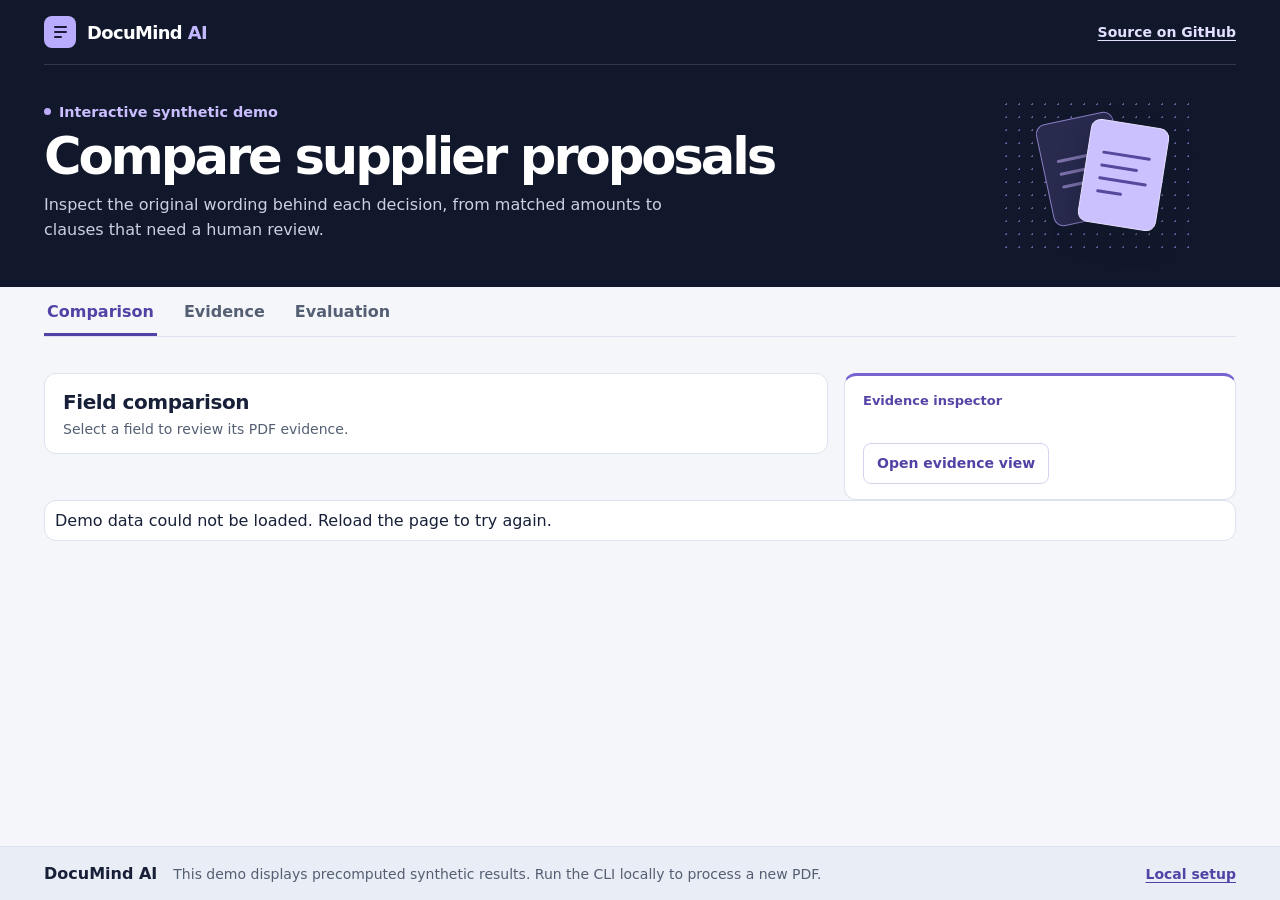
==== app/static_showcase/index.html @ 91fdc0e9 "Release DocuMind AI and synthetic recruiter showcase" ====
<!doctype html>
<html lang="en">
<head>
  <meta charset="utf-8">
  <meta name="viewport" content="width=device-width, initial-scale=1">
  <meta name="description" content="Inspect evidence and compare synthetic supplier proposals in the DocuMind AI recruiter demo.">
  <meta http-equiv="Content-Security-Policy" content="default-src 'self'; object-src 'none'; base-uri 'none'; form-action 'none'">
  <meta name="theme-color" content="#111827">
  <title>DocuMind AI · Proposal comparison</title>
  <link rel="icon" href="icon.png" type="image/png">
  <link rel="stylesheet" href="styles.css">
  <script src="data.js" defer></script>
  <script src="app.js" defer></script>
</head>
<body>
  <a class="skip" href="#workspace">Skip to the demo</a>
  <header class="mast">
    <div class="topbar wrap">
      <a class="brand" href="./" aria-label="DocuMind AI home"><span class="mark" aria-hidden="true"><i></i><i></i><i></i></span><strong>DocuMind<span> AI</span></strong></a>
      <a class="source-link" href="https://github.com/stephanyalves-eng/documind-ai">Source on GitHub</a>
    </div>
    <div class="hero wrap">
      <div>
        <p class="scope"><span></span> Interactive synthetic demo</p>
        <h1>Compare supplier proposals</h1>
        <p class="hero-copy">Inspect the original wording behind each decision, from matched amounts to clauses that need a human review.</p>
      </div>
      <div class="hero-device" aria-hidden="true">
        <div class="sheet sheet-back"><i></i><i></i><i></i></div>
        <div class="sheet sheet-front"><i></i><i></i><i></i><i></i></div>
      </div>
    </div>
  </header>

  <main class="workspace wrap" id="workspace">
    <nav class="tabs" aria-label="Demo views">
      <button type="button" data-view="compare" aria-pressed="true">Comparison</button>
      <button type="button" data-view="evidence" aria-pressed="false">Evidence</button>
      <button type="button" data-view="benchmark" aria-pressed="false">Evaluation</button>
    </nav>
    <section id="pair-controls" class="pair-controls" aria-label="Synthetic proposals">
      <div class="pair-doc"><span class="file-icon" aria-hidden="true">A</span><div><span>Reference proposal</span><strong>Standard proposal</strong></div></div>
      <label class="pair-doc candidate"><span class="file-icon" aria-hidden="true">B</span><span class="candidate-label"><span>Compare with</span><select id="scenario" aria-label="Comparison scenario"></select></span></label>
      <a id="json-download" download class="button secondary">Download JSON</a>
    </section>
    <p id="live-status" role="status" class="sr-only"></p>

    <section id="compare" class="view" aria-label="Field comparison">
      <div class="metrics" id="status-cards"></div>
      <div class="work-grid">
        <article class="card">
          <header class="card-heading"><h2>Field comparison</h2><p>Select a field to review its PDF evidence.</p></header>
          <div id="comparison-table"></div>
        </article>
        <aside class="card inspector" aria-labelledby="inspector-title">
          <header class="card-heading"><p class="eyebrow">Evidence inspector</p><h2 id="inspector-title"></h2></header>
          <div id="inspector"></div>
          <button type="button" data-open-evidence class="button evidence-link">Open evidence view</button>
        </aside>
      </div>
    </section>

    <section id="evidence" class="view" aria-label="PDF evidence" hidden>
      <div class="evidence-toolbar"><div><h2>PDF evidence</h2><p>Review the exact extraction line and its physical page.</p></div><label>Field <select id="evidence-field"></select></label></div>
      <div class="evidence-grid" id="page-evidence"></div>
    </section>

    <section id="benchmark" class="view" aria-label="Synthetic evaluation" hidden>
      <div class="section-top"><div><h2>Synthetic evaluation</h2><p>Results from 12 generated PDFs and 11 annotated comparison pairs.</p></div><a class="button secondary" href="benchmark.json" download>Download benchmark</a></div>
      <div id="evaluation"></div>
    </section>

    <noscript><p class="card noscript">Enable JavaScript to explore the precomputed examples. <a href="benchmark.json">Open the benchmark JSON</a>.</p></noscript>
  </main>
  <footer class="footer"><div class="wrap"><strong>DocuMind AI</strong><p>This demo displays precomputed synthetic results. Run the CLI locally to process a new PDF.</p><a href="https://github.com/stephanyalves-eng/documind-ai#install">Local setup</a></div></footer>
</body>
</html>
---- app/static_showcase/styles.css ----
:root {
  color-scheme: light;
  --ink: #172038;
  --muted: #545f73;
  --soft: #f4f6fa;
  --line: #dce2ee;
  --accent: #5143a6;
  font-family: "Segoe UI", system-ui, -apple-system, sans-serif;
  font-size: 16px;
}
* { box-sizing: border-box; }
body { margin: 0; background: var(--soft); color: var(--ink); min-height: 100vh; display: flex; flex-direction: column; }
[hidden] { display: none !important; }
a { color: var(--accent); text-underline-offset: .2em; }
button, select { font: inherit; }
button, a, select { -webkit-tap-highlight-color: transparent; }
button { cursor: pointer; }
button:focus-visible, a:focus-visible, select:focus-visible { outline: 3px solid #8b75e4; outline-offset: 3px; }
h1, h2, p { margin: 0; }
.wrap { width: min(1280px, calc(100% - 88px)); margin-inline: auto; }
.skip, .sr-only { position: absolute; left: -10000px; }
.skip:focus { left: 1rem; top: 1rem; z-index: 2; background: white; padding: .7rem; }
.mast { background: #11182b; color: #fff; overflow: hidden; }
.topbar { min-height: 65px; display: flex; justify-content: space-between; align-items: center; border-bottom: 1px solid #30374b; gap: 16px; }
.brand { display: inline-flex; align-items: center; gap: 11px; color: white; text-decoration: none; font-size: 1.12rem; letter-spacing: -.035em; }
.brand strong span { color: #c3b7ff; }
.mark { display: grid; align-content: center; justify-content: center; gap: 3px; width: 32px; height: 32px; background: #b9acff; color: #1a1a3a; border-radius: 8px; }
.mark i { background: currentColor; border-radius: 1px; width: 13px; height: 2px; }
.mark i:last-child { width: 8px; }
.source-link { color: #e3dfff; font-size: .875rem; font-weight: 650; }
.hero { min-height: 215px; padding: 33px 0 39px; position: relative; display: flex; justify-content: space-between; align-items: center; }
.hero > div:first-child { position: relative; z-index: 1; }
.scope { color: #cbbeff; font-size: .9rem; font-weight: 650; display: flex; align-items: center; gap: 8px; }
.scope span { width: 7px; height: 7px; background: #beacff; border-radius: 50%; }
h1 { margin: 10px 0 10px; font-size: clamp(2.05rem, 4vw, 3.7rem); line-height: 1.04; letter-spacing: -.06em; font-weight: 700; }
.hero-copy { max-width: 640px; color: #cbd1e2; line-height: 1.55; }
.hero-device { position: relative; width: 200px; height: 150px; flex: 0 0 200px; margin-right: 36px; background: radial-gradient(circle, #675d9c 1px, transparent 1px) 0 0 / 13px 13px; }
.sheet { position: absolute; width: 79px; height: 104px; border-radius: 10px; padding: 21px 14px; display: grid; align-content: center; gap: 10px; }
.sheet-back { background: #282a4e; border: 1px solid #8a7ec4; top: 19px; left: 44px; transform: rotate(-12deg); color: #7c71ab; }
.sheet-front { background: #cbc1ff; border: 1px solid #e6dfff; top: 25px; left: 84px; transform: rotate(9deg); color: #57479d; box-shadow: 0 12px 25px #11182b66; }
.sheet i { height: 3px; background: currentColor; border-radius: 3px; }
.sheet i:nth-child(2) { width: 78%; }
.sheet i:nth-child(4) { width: 54%; }
.workspace { padding-bottom: 46px; flex: 1; }
.tabs { display: flex; gap: 24px; border-bottom: 1px solid var(--line); margin-bottom: 19px; }
.tabs button { color: var(--muted); font-weight: 650; background: none; border: 0; border-bottom: 3px solid transparent; padding: 15px 3px 12px; }
.tabs button[aria-pressed="true"] { color: var(--accent); border-color: var(--accent); }
.pair-controls { display: grid; grid-template-columns: minmax(180px, 1fr) minmax(220px, 1fr) auto; gap: 17px; align-items: center; margin-bottom: 17px; }
.pair-doc { min-width: 0; display: flex; align-items: center; gap: 11px; padding: 10px 12px; border: 1px solid var(--line); border-radius: 10px; background: #fff; }
.file-icon { display: grid; flex: 0 0 33px; height: 36px; place-content: center; background: #edf0fb; border-radius: 5px; color: #3b4891; font-weight: 700; }
.candidate .file-icon { background: #ede8fc; color: #5143a6; }
.pair-doc div, .candidate-label { display: grid; gap: 2px; min-width: 0; }
.candidate-label { flex: 1; }
.pair-doc div span, .candidate-label > span { color: var(--muted); font-size: .875rem; }
.pair-doc strong { font-size: 1rem; }
select { appearance: none; width: 100%; min-width: 0; color: var(--ink); font-weight: 650; border: 1px solid var(--line); background: #fff; padding: 6px 28px 6px 9px; border-radius: 6px; background-image: linear-gradient(45deg, transparent 50%, #525a72 50%), linear-gradient(135deg, #525a72 50%, transparent 50%); background-position: calc(100% - 13px) 54%, calc(100% - 8px) 54%; background-size: 5px 5px; background-repeat: no-repeat; }
.pair-doc select { border: 0; padding: 0 28px 0 0; }
.button { display: inline-flex; align-items: center; justify-content: center; min-height: 41px; padding: 8px 13px; border-radius: 8px; font-weight: 650; font-size: .875rem; text-decoration: none; }
.secondary { border: 1px solid #c8cfe1; color: #343868; background: #fff; }
.button:hover { background-color: #eeebff; }
.metrics { display: grid; gap: 13px; grid-template-columns: repeat(4, minmax(0, 1fr)); margin-bottom: 17px; }
.metric { display: flex; align-items: center; gap: 12px; border-radius: 10px; border: 1px solid var(--line); background: white; padding: 11px 13px; }
.metric b { font-size: 1.67rem; line-height: 1; letter-spacing: -.06em; font-variant-numeric: tabular-nums; }
.metric span:last-child { font-size: .875rem; color: var(--muted); font-weight: 650; }
.indicator { height: 8px; width: 8px; flex: 0 0 8px; border-radius: 50%; background: var(--tone); }
.matched { --tone: #177252; --tint: #e7f5ee; }
.different { --tone: #aa343e; --tint: #fbecef; }
.missing { --tone: #515f77; --tint: #ebeff6; }
.needs_review { --tone: #89500a; --tint: #fff0d7; }
.work-grid { display: grid; grid-template-columns: minmax(0, 2fr) minmax(300px, 1fr); gap: 16px; align-items: start; }
.card { min-width: 0; background: white; border: 1px solid var(--line); border-radius: 12px; overflow: hidden; }
.card-heading { padding: 16px 18px 13px; }
.card-heading h2, .section-top h2, .evidence-toolbar h2 { font-size: 1.25rem; line-height: 1.22; letter-spacing: -.022em; }
.card-heading p, .section-top p, .evidence-toolbar p { color: var(--muted); font-size: .875rem; margin-top: 5px; line-height: 1.45; }
table { width: 100%; border-collapse: collapse; table-layout: fixed; }
th { color: var(--muted); background: #f7f8fd; font-weight: 650; }
th, td { font-size: .875rem; padding: 11px 10px; text-align: left; border-top: 1px solid #e7ebf3; overflow-wrap: anywhere; vertical-align: middle; }
th:first-child, td:first-child { width: 21%; padding-left: 17px; }
th:last-child, td:last-child { width: 20%; }
.field-button { background: none; border: 0; color: #303663; padding: 1px 0; font-weight: 700; text-align: left; text-decoration-color: #a99fe6; text-underline-offset: .22em; }
.field-button:hover, .field-button[aria-pressed="true"] { text-decoration-line: underline; color: #4a3298; }
tr.is-selected td { background: #f6f3ff; }
.pill { display: inline-block; color: var(--tone); background: var(--tint); font-size: .8125rem; font-weight: 700; padding: 4px 8px; line-height: 1.25; border-radius: 5px; }
.inspector { border-top: 3px solid #7864d0; }
.inspector .eyebrow { color: #5844a6; font-size: .8125rem; font-weight: 700; margin: 0 0 5px; }
#inspector { padding: 0 18px 14px; }
.decision-note { color: var(--muted); line-height: 1.45; font-size: .875rem; margin: 9px 0 13px; }
.quote { margin-top: 10px; padding: 10px 12px; border-left: 3px solid #b8acec; border-radius: 0 7px 7px 0; background: #f6f4fb; }
.quote p { font-size: .875rem; overflow-wrap: anywhere; line-height: 1.5; }
.quote .quote-label { color: #4e4475; font-size: .8125rem; font-weight: 700; margin-bottom: 4px; }
.evidence-link { margin: 0 18px 15px; color: var(--accent); background: white; border: 1px solid #d9d0f0; }
.evidence-toolbar, .section-top { display: flex; justify-content: space-between; align-items: center; gap: 15px; margin-bottom: 17px; }
.evidence-toolbar label { min-width: 190px; color: var(--muted); font-size: .875rem; font-weight: 650; }
.evidence-toolbar select { display: block; margin-top: 4px; }
.evidence-grid { display: grid; grid-template-columns: repeat(2, minmax(0, 1fr)); gap: 16px; align-items: start; }
.evidence-grid .card { padding-bottom: 18px; }
.evidence-grid .card-heading { border-bottom: 1px solid var(--line); margin-bottom: 13px; }
.document-body { padding: 0 18px; }
.document-body h3 { font-size: .95rem; margin: 12px 0 8px; }
.document-page { padding: 13px; background: #faf9fd; border: 1px solid #e5e1ef; border-radius: 8px; margin-bottom: 12px; }
.document-page p { padding: 4px 5px; font-size: .875rem; overflow-wrap: anywhere; }
.document-page .highlight { border-left: 3px solid #6954bd; background: #eee8ff; font-weight: 650; }
.document-body .decision-note { margin-top: 0; }
.eval-cards { display: grid; grid-template-columns: repeat(3, minmax(0, 1fr)); gap: 14px; margin-bottom: 16px; }
.eval-cards .card { padding: 15px 18px; }
.eval-cards .card strong { display: block; font-size: 1.95rem; letter-spacing: -.05em; }
.eval-cards .card p { font-size: .9rem; color: var(--muted); margin-top: 4px; }
.eval-summary { color: var(--muted); line-height: 1.5; padding: 13px 18px; border-top: 1px solid var(--line); }
.footer { background: #e9edf5; border-top: 1px solid var(--line); padding: 17px 0; }
.footer .wrap { display: flex; gap: 16px; align-items: center; }
.footer p { color: var(--muted); font-size: .875rem; flex: 1; }
.footer a { font-size: .875rem; font-weight: 650; white-space: nowrap; }
.noscript { padding: 10px; }
@media (max-width: 1020px) {
  .wrap { width: calc(100% - 48px); }
  .work-grid { grid-template-columns: minmax(0, 1fr) 290px; }
  th:last-child, td:last-child { width: 23%; }
  .hero-device { margin-right: 0; }
}
@media (max-width: 760px) {
  .wrap { width: calc(100% - 32px); }
  .hero-device { display: none; }
  .hero { min-height: auto; padding: 26px 0 28px; }
  .work-grid, .evidence-grid { grid-template-columns: 1fr; }
  .pair-controls { grid-template-columns: 1fr 1fr; gap: 9px; }
  .pair-controls .button { justify-self: start; grid-column: 1 / -1; }
  .metrics { gap: 7px; }
  .metric { padding: 9px; gap: 7px; }
  .metric b { font-size: 1.35rem; }
  .footer .wrap { flex-wrap: wrap; column-gap: 13px; row-gap: 5px; }
  .footer p { flex: 1 1 100%; order: 1; }
}
@media (max-width: 450px) {
  .tabs { gap: 17px; }
  .pair-controls { grid-template-columns: minmax(0, 1fr); }
  .metrics { grid-template-columns: repeat(2, minmax(0, 1fr)); }
  .file-icon { display: none; }
  .pair-doc { padding: 8px; }
  .pair-doc strong, .pair-doc select { font-size: .875rem; }
  .pair-doc select { padding-right: 22px; }
  th, td { padding: 9px 5px; font-size: .8125rem; }
  th:first-child, td:first-child { padding-left: 8px; width: 22%; }
  th:last-child, td:last-child { width: 22%; }
  .pill { padding: 4px 5px; font-size: .75rem; }
  .evidence-toolbar, .section-top { flex-wrap: wrap; }
  .eval-cards { grid-template-columns: 1fr; gap: 7px; }
}
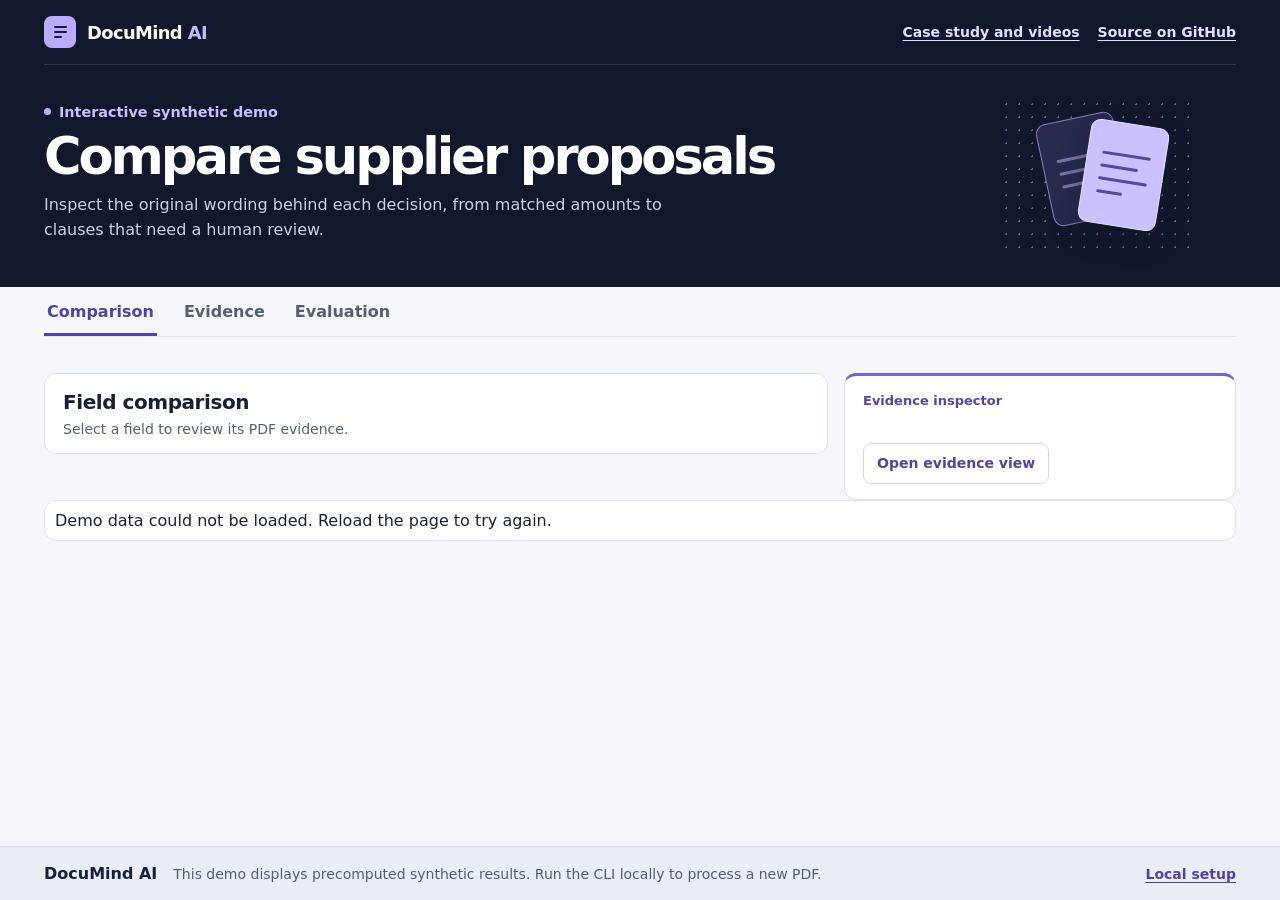
==== commit de43aa9a: "Publish the DocuMind case study and guard multiline clauses" ====
--- a/app/static_showcase/index.html
+++ b/app/static_showcase/index.html
@@ -17,7 +17,10 @@
   <header class="mast">
     <div class="topbar wrap">
       <a class="brand" href="./" aria-label="DocuMind AI home"><span class="mark" aria-hidden="true"><i></i><i></i><i></i></span><strong>DocuMind<span> AI</span></strong></a>
-      <a class="source-link" href="https://github.com/stephanyalves-eng/documind-ai">Source on GitHub</a>
+      <nav class="top-links" aria-label="Project links">
+        <a class="source-link" href="portfolio.html">Case study and videos</a>
+        <a class="source-link" href="https://github.com/stephanyalves-eng/documind-ai">Source on GitHub</a>
+      </nav>
     </div>
     <div class="hero wrap">
       <div>
@@ -68,6 +71,7 @@
     <section id="benchmark" class="view" aria-label="Synthetic evaluation" hidden>
       <div class="section-top"><div><h2>Synthetic evaluation</h2><p>Results from 12 generated PDFs and 11 annotated comparison pairs.</p></div><a class="button secondary" href="benchmark.json" download>Download benchmark</a></div>
       <div id="evaluation"></div>
+      <p class="evaluation-more"><a href="portfolio.html#expanded-evaluation">Explore the expanded v2 evaluation</a></p>
     </section>
 
     <noscript><p class="card noscript">Enable JavaScript to explore the precomputed examples. <a href="benchmark.json">Open the benchmark JSON</a>.</p></noscript>
--- a/app/static_showcase/styles.css
+++ b/app/static_showcase/styles.css
@@ -28,6 +28,7 @@
 .mark i { background: currentColor; border-radius: 1px; width: 13px; height: 2px; }
 .mark i:last-child { width: 8px; }
 .source-link { color: #e3dfff; font-size: .875rem; font-weight: 650; }
+.top-links { display: flex; flex-wrap: wrap; justify-content: flex-end; gap: 8px 18px; text-align: right; }
 .hero { min-height: 215px; padding: 33px 0 39px; position: relative; display: flex; justify-content: space-between; align-items: center; }
 .hero > div:first-child { position: relative; z-index: 1; }
 .scope { color: #cbbeff; font-size: .9rem; font-weight: 650; display: flex; align-items: center; gap: 8px; }
@@ -111,6 +112,22 @@
 .footer p { color: var(--muted); font-size: .875rem; flex: 1; }
 .footer a { font-size: .875rem; font-weight: 650; white-space: nowrap; }
 .noscript { padding: 10px; }
+.evaluation-more { margin-top: 14px; }
+.portfolio { padding-top: 26px; }
+.portfolio h2 { font-size: 1.4rem; letter-spacing: -.025em; margin-bottom: 10px; }
+.portfolio h3 { font-size: 1.15rem; margin: 0; }
+.portfolio-intro { display: flex; gap: 18px; justify-content: space-between; align-items: start; }
+.portfolio-intro p, .portfolio-proof p { max-width: 74ch; color: var(--muted); line-height: 1.55; }
+.portfolio-intro .button { flex-shrink: 0; }
+.portfolio-section { margin-top: 28px; }
+.portfolio-media { display: grid; grid-template-columns: repeat(2, minmax(0, 1fr)); gap: 16px; }
+.portfolio-media video { display: block; width: 100%; aspect-ratio: 16 / 9; background: #11182b; }
+.media-links { display: flex; flex-wrap: wrap; gap: 8px 18px; padding: 13px 18px; }
+.media-links a { font-size: .875rem; font-weight: 650; }
+.portfolio-proof { padding: 18px; }
+.portfolio-proof blockquote { margin: 14px 0; border-left: 3px solid #b8acec; border-radius: 0 8px 8px 0; background: #f6f4fb; padding: 12px 15px; }
+.portfolio-proof blockquote div { margin-top: 6px; }
+.portfolio-actions { display: flex; flex-wrap: wrap; gap: 8px; }
 @media (max-width: 1020px) {
   .wrap { width: calc(100% - 48px); }
   .work-grid { grid-template-columns: minmax(0, 1fr) 290px; }
@@ -121,7 +138,8 @@
   .wrap { width: calc(100% - 32px); }
   .hero-device { display: none; }
   .hero { min-height: auto; padding: 26px 0 28px; }
-  .work-grid, .evidence-grid { grid-template-columns: 1fr; }
+  .work-grid, .evidence-grid, .portfolio-media { grid-template-columns: 1fr; }
+  .portfolio-intro { flex-direction: column; }
   .pair-controls { grid-template-columns: 1fr 1fr; gap: 9px; }
   .pair-controls .button { justify-self: start; grid-column: 1 / -1; }
   .metrics { gap: 7px; }
